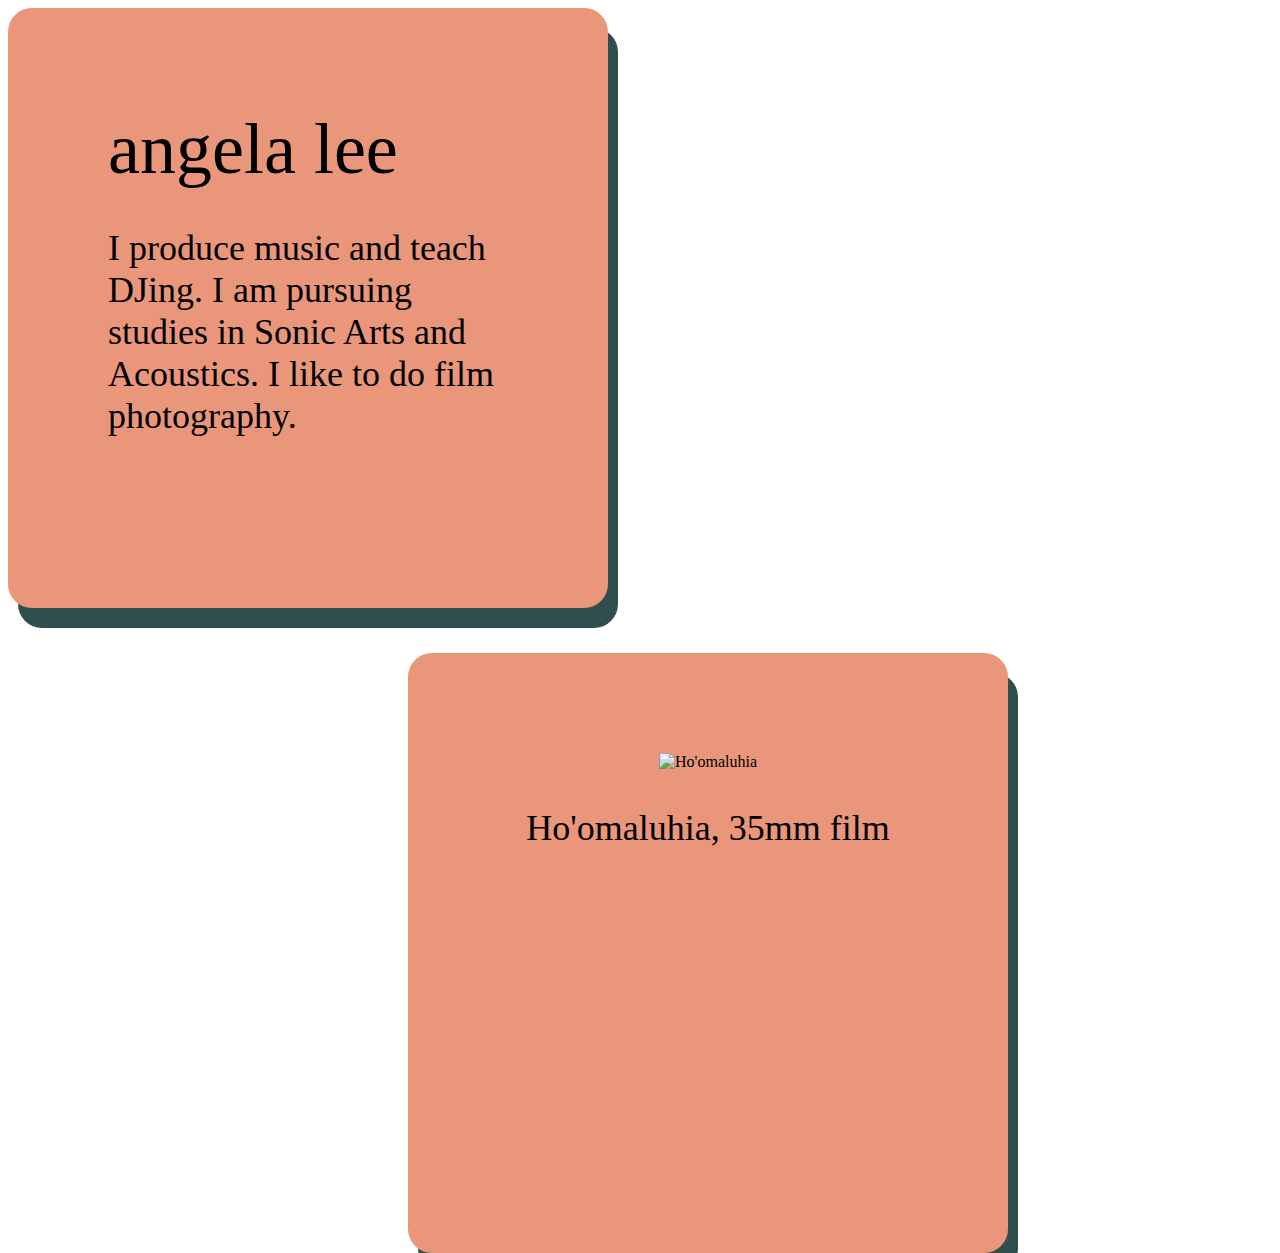
==== html/myPersonalPage.html @ eb93d9af "add files" ====
<!DOCTYPE html>
<html>
    <head>
        <title>Angela Lee</title>
        <!--link stylesheet here-->
        <link rel="stylesheet" href="../css/myPersonalPage.css">
    </head>
    <body>
        <!--call divs here-->
        <div class="personal-div">
            <p class="name">
                Angela Lee
            </p>
            <p class="about-me">
                I produce music and teach DJing. 
                I am pursuing studies in Sonic Arts and Acoustics. 
                I like to do film photography.
            </p>   
            <div class="img-div">
                <img src="../Pho 92 album art.jpg" height="300" width="300" alt="Ho'omaluhia">
                <p class="img-text">
                    Ho'omaluhia, 35mm film
                </p>
            </div>
        </div>

    </body>
</html>
---- css/myPersonalPage.css ----
.personal-div{
    margin: 0px;
    height: 400px;
    width: 400px;
    border-radius: 24px;
    background-color: darksalmon;
    padding: 100px;
    box-shadow: 10px 20px darkslategray;

}

.name{
    margin: 0px;
    color: solid black;
    text-transform: lowercase;
    font-family: 'Times New Roman', Times, serif;
    font-size: 72px;
}

.about-me{
    color: solid black;
    font-family: 'Times New Roman', Times, serif;
    font-size: 36px;
}

.img-div{
    text-align: center;
    margin: 0px;
    height: 400px;
    width: 400px;
    border-radius: 24px;
    background-color: darksalmon;
    padding: 100px;
    box-shadow: 10px 20px darkslategray;
    transform: translate(50%,30%)
}

.img-text {
    color: solid black;
    font-family: 'Times New Roman', Times, serif;
    font-size: 36px;
}
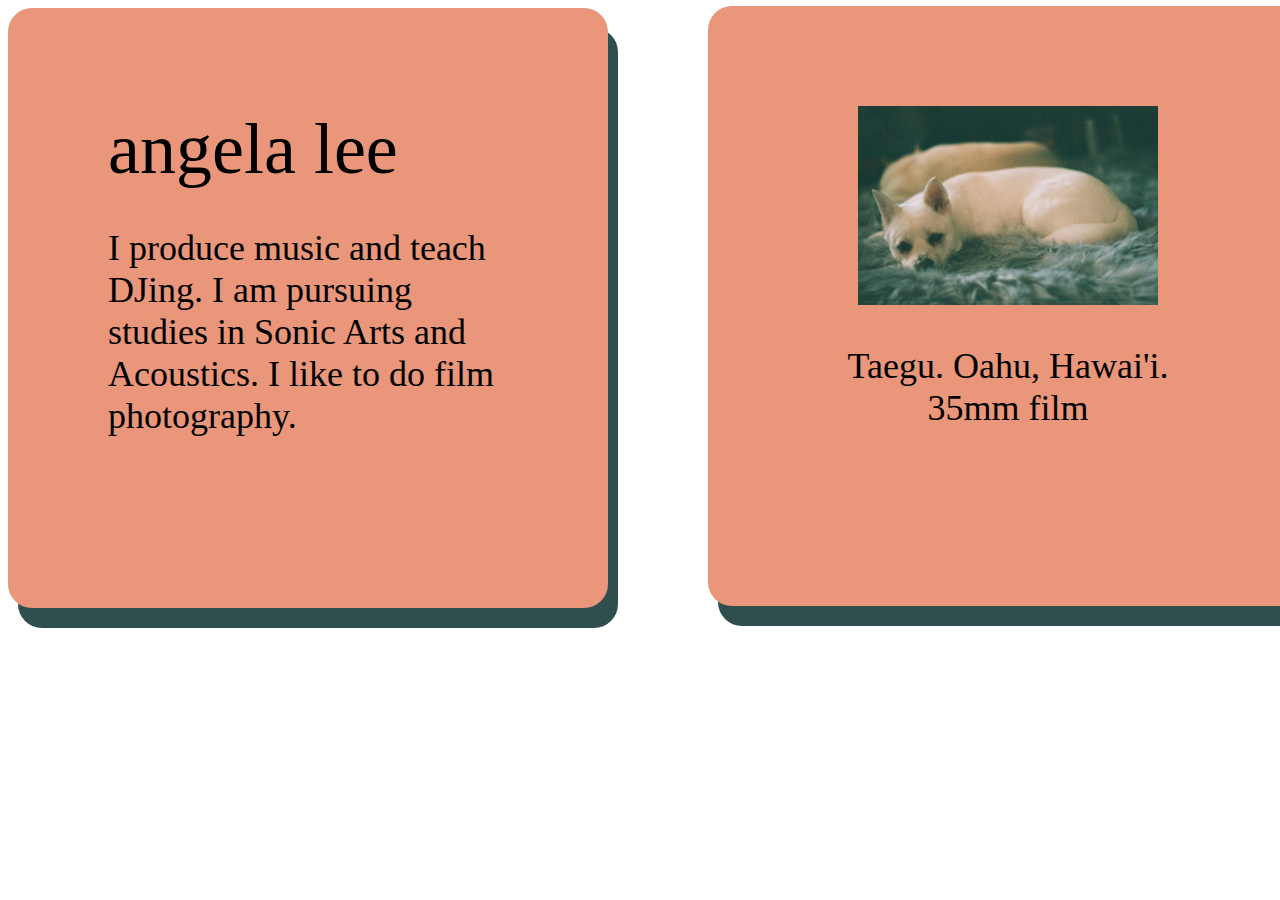
==== commit 014063f2: "add photo" ====
--- a/html/myPersonalPage.html
+++ b/html/myPersonalPage.html
@@ -17,9 +17,9 @@
                 I like to do film photography.
             </p>   
             <div class="img-div">
-                <img src="../Pho 92 album art.jpg" height="300" width="300" alt="Ho'omaluhia">
+                <img src="../7832025.jpg" height="198.8" width="300" alt="Ho'omaluhia">
                 <p class="img-text">
-                    Ho'omaluhia, 35mm film
+                   Taegu. Oahu, Hawai'i. 35mm film
                 </p>
             </div>
         </div>
--- a/css/myPersonalPage.css
+++ b/css/myPersonalPage.css
@@ -32,7 +32,7 @@
     background-color: darksalmon;
     padding: 100px;
     box-shadow: 10px 20px darkslategray;
-    transform: translate(50%,30%)
+    transform: translate(600px,-467px)
 }
 
 .img-text {
